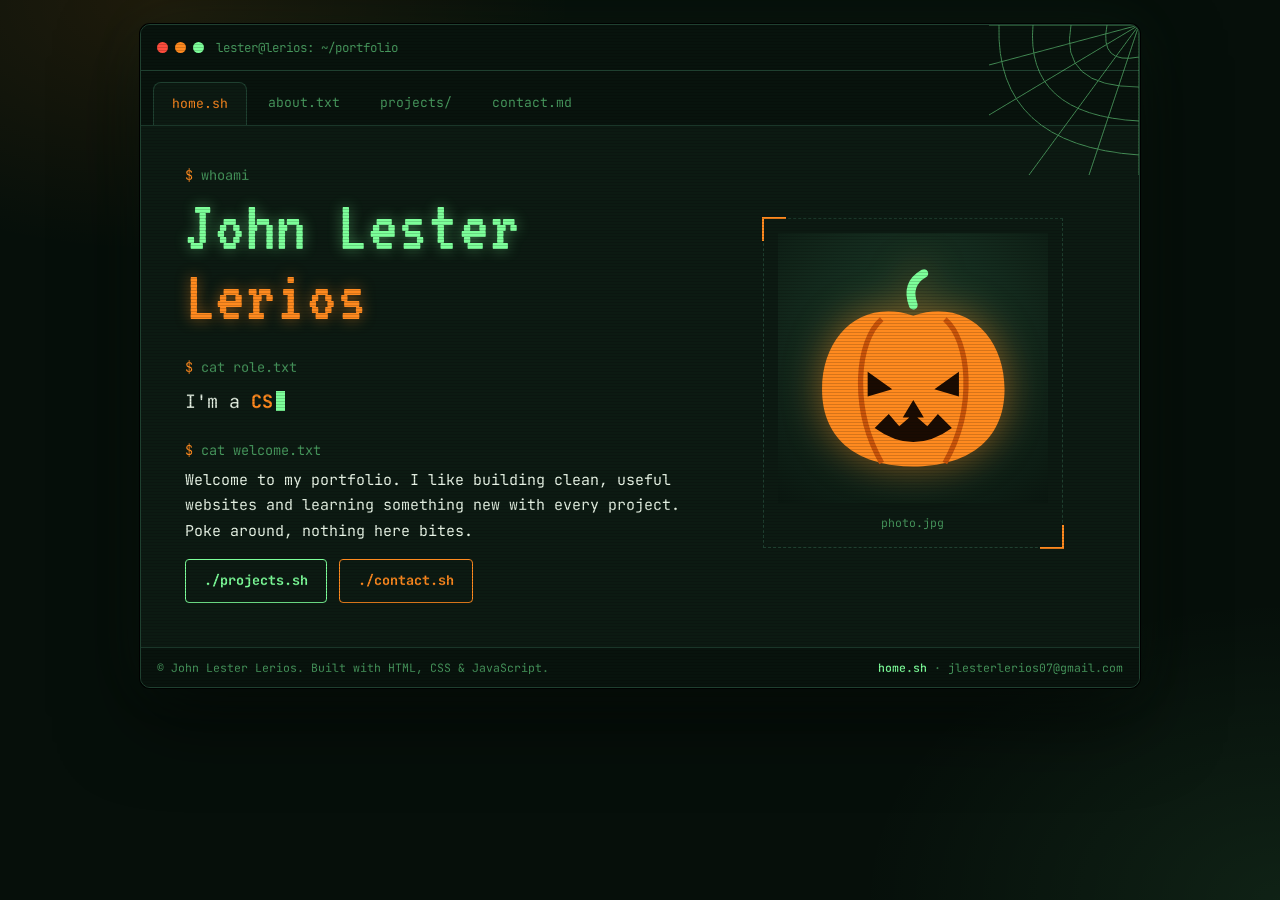
==== lerios-portfolio/index.html @ 5eb32112 "Add files via upload" ====
<!doctype html><html><head><meta charset=utf8><meta name=viewport content="width=device-width,initial-scale=1,viewport-fit=cover"><style>:root{color-scheme:light;box-sizing:border-box;padding-top:env(safe-area-inset-top,0px);padding-bottom:env(safe-area-inset-bottom,0px)}html{scroll-padding-top:env(safe-area-inset-top,0px)}body{margin:0;padding:0;font:14px -apple-system,BlinkMacSystemFont,sans-serif;background:#fff;color:#000}img{max-width:100%}[hidden]:not([hidden=until-found i]){display:none!important}</style></head><body>
<title>Lerios Portfolio</title>
<meta name="claude:viewport-fit-sides" content="cover">
<link rel="preconnect" href="https://fonts.googleapis.com">
<link rel="preconnect" href="https://fonts.gstatic.com" crossorigin>
<link rel="stylesheet" href="https://fonts.googleapis.com/css2?family=JetBrains+Mono:wght@400;500;700&family=VT323&display=swap">
<style>
/* Layout: one big haunted terminal window. Four tabs across the top switch the view (home, about, projects, contact) instead of one long scroll. Single committed dark look. */
:root {
  color-scheme: dark;
  --void: #060f0a;
  --panel: #0c1a12;
  --panel-2: #12261a;
  --line: #1f4030;
  --slime: #7dff9a;
  --moss: #46965c;
  --pumpkin: #ff8a1f;
  --blood: #ff4d3d;
  --bone: #e6f2e4;
  --display: "VT323", "Courier New", monospace;
  --mono: "JetBrains Mono", ui-monospace, Menlo, Consolas, monospace;
}
* { box-sizing: border-box; }
html { scroll-behavior: smooth; }
body {
  margin: 0;
  background: var(--void);
  color: var(--bone);
  font: 15px/1.7 var(--mono);
  padding-block: 24px;
  padding-left: max(16px, env(safe-area-inset-left, 0px));
  padding-right: max(16px, env(safe-area-inset-right, 0px));
  background-image:
    radial-gradient(700px 420px at 12% 0%, rgba(255,138,31,.10), transparent 60%),
    radial-gradient(700px 500px at 100% 100%, rgba(125,255,154,.08), transparent 60%);
  background-attachment: fixed;
  overflow-x: hidden;
}
[hidden] { display: none !important; }
a { color: inherit; }
:focus-visible { outline: 2px solid var(--pumpkin); outline-offset: 3px; }

.win {
  position: relative;
  max-width: 1000px;
  margin: 0 auto;
  background: var(--panel);
  border: 1px solid var(--line);
  border-radius: 10px;
  box-shadow: 0 0 0 1px #000, 0 30px 80px rgba(0,0,0,.6), 0 0 60px rgba(125,255,154,.06);
  overflow: hidden;
}
.win::after { /* scanlines */
  content: ""; position: absolute; inset: 0; pointer-events: none;
  background: repeating-linear-gradient(0deg, rgba(0,0,0,.16) 0 1px, transparent 1px 3px);
  mix-blend-mode: multiply;
}
.web { position: absolute; top: 0; right: 0; width: 150px; height: 150px; opacity: .5; pointer-events: none; }

.bar { display: flex; align-items: center; gap: 12px; padding: 12px 16px; background: #08130d; border-bottom: 1px solid var(--line); }
.dots { display: flex; gap: 7px; }
.dots i { width: 11px; height: 11px; border-radius: 50%; background: var(--blood); }
.dots i:nth-child(2) { background: var(--pumpkin); }
.dots i:nth-child(3) { background: var(--slime); }
.bar span { font-size: .78rem; color: var(--moss); min-width: 0; overflow: hidden; text-overflow: ellipsis; white-space: nowrap; }

.tabs { display: flex; gap: 2px; padding: 10px 12px 0; background: #08130d; border-bottom: 1px solid var(--line); overflow-x: auto; }
.tabs a {
  text-decoration: none; font-size: .82rem; padding: 10px 18px; color: var(--moss);
  border: 1px solid transparent; border-bottom: 0; border-radius: 8px 8px 0 0; white-space: nowrap;
}
.tabs a:hover { color: var(--slime); }
.tabs a[aria-current="page"] { background: var(--panel); color: var(--pumpkin); border-color: var(--line); position: relative; top: 1px; }

.view { padding: 38px clamp(18px, 4vw, 44px) 44px; min-height: 440px; }
.ps { color: var(--moss); margin: 0 0 6px; font-size: .85rem; }
.ps::before { content: "$ "; color: var(--pumpkin); }
h1, h2 { font: 400 clamp(2.6rem, 8vw, 4.6rem)/.95 var(--display); margin: 0 0 24px; letter-spacing: .02em; color: var(--slime); text-shadow: 0 0 14px rgba(125,255,154,.45); text-wrap: balance; }
h2 { font-size: clamp(2.2rem, 6vw, 3.2rem); margin-bottom: 20px; }
h1 em, h2 em { font-style: normal; color: var(--pumpkin); text-shadow: 0 0 14px rgba(255,138,31,.5); animation: candle 5s infinite; }
p { margin: 0 0 1em; max-width: 64ch; }
.role { font-size: 1.15rem; margin-bottom: 22px; }
.role b { color: var(--pumpkin); font-weight: 700; }
.caret { display: inline-block; width: 9px; height: 1.1em; background: var(--slime); vertical-align: -0.2em; margin-left: 3px; animation: blink 1s steps(2) infinite; }

.home-grid { display: grid; grid-template-columns: minmax(0, 1.4fr) minmax(0, 1fr); gap: 36px; align-items: center; }
.cmds { display: flex; flex-wrap: wrap; gap: 12px; margin-top: 8px; }
.cmd {
  font: 700 .84rem/1 var(--mono); text-decoration: none; padding: 14px 18px; background: transparent; cursor: pointer;
  color: var(--slime); border: 1px solid var(--slime); border-radius: 4px; transition: background .15s, color .15s;
}
.cmd:hover { background: var(--slime); color: var(--void); }
.cmd.hot { color: var(--pumpkin); border-color: var(--pumpkin); }
.cmd.hot:hover { background: var(--pumpkin); color: var(--void); }

.frame { position: relative; padding: 14px; border: 1px dashed var(--line); max-width: 300px; justify-self: center; width: 100%; }
.frame::before, .frame::after { content: ""; position: absolute; width: 22px; height: 22px; border: 2px solid var(--pumpkin); }
.frame::before { top: -2px; left: -2px; border-right: 0; border-bottom: 0; }
.frame::after { bottom: -2px; right: -2px; border-left: 0; border-top: 0; }
.photo { aspect-ratio: 1; background: radial-gradient(circle at 50% 38%, #1d3d2a, #0a1710); display: grid; place-items: center; }
.photo svg { width: 78%; height: auto; filter: drop-shadow(0 0 18px rgba(255,138,31,.5)); animation: candle 6s infinite; }
.frame small { display: block; margin-top: 10px; text-align: center; color: var(--moss); font-size: .72rem; }

/* about */
.cols { display: grid; grid-template-columns: minmax(0, 1.2fr) minmax(0, 1fr); gap: 36px; align-items: start; }
.ls { width: 100%; border-collapse: collapse; margin-top: 8px; font-size: .9rem; }
.ls td { padding: 8px 0; border-bottom: 1px dashed var(--line); }
.ls td:first-child { color: var(--moss); }
.ls td:last-child { text-align: right; color: var(--pumpkin); font-weight: 700; font-variant-numeric: tabular-nums; }
.skill { margin-bottom: 18px; }
.skill .top { display: flex; justify-content: space-between; font-size: .82rem; margin-bottom: 6px; }
.skill .top span:last-child { color: var(--pumpkin); font-variant-numeric: tabular-nums; }
.track { position: relative; height: 16px; background: #08130d; border: 1px solid var(--line); }
.track i { position: absolute; inset: 0 auto 0 0; width: var(--w); background: linear-gradient(90deg, var(--moss), var(--slime)); animation: fill 1.2s ease-out both; }
.track::after { content: ""; position: absolute; inset: 0; background: repeating-linear-gradient(90deg, transparent 0 9px, #08130d 9px 12px); }
.note { color: var(--moss); font-size: .8rem; }

/* projects */
.chips { display: flex; flex-wrap: wrap; gap: 8px; margin: 14px 0 22px; }
.chip { font: 500 .8rem/1 var(--mono); padding: 10px 14px; background: transparent; color: var(--moss); border: 1px solid var(--line); cursor: pointer; border-radius: 4px; }
.chip[aria-pressed="true"] { color: var(--void); background: var(--pumpkin); border-color: var(--pumpkin); }
.list { display: grid; grid-template-columns: repeat(2, minmax(0, 1fr)); gap: 18px; }
.proj { border: 1px solid var(--line); background: var(--panel-2); padding: 22px; display: flex; flex-direction: column; gap: 10px; min-width: 0; transition: border-color .2s, box-shadow .2s; }
.proj:hover { border-color: var(--pumpkin); box-shadow: 0 0 24px rgba(255,138,31,.12); }
.path { font-size: .74rem; color: var(--moss); overflow-wrap: anywhere; }
.proj h3 { font: 400 2rem/1 var(--display); margin: 0; color: var(--bone); }
.st { font-size: .68rem; letter-spacing: .14em; text-transform: uppercase; color: var(--pumpkin); }
.st.soon { color: var(--moss); }
.proj p { margin: 0; font-size: .9rem; color: #c5d9c4; }
.tg { display: flex; flex-wrap: wrap; gap: 6px; margin-top: auto; padding-top: 4px; }
.tg span { font-size: .72rem; padding: 4px 8px; border: 1px solid var(--line); color: var(--slime); }
.proj .cmd { align-self: flex-start; padding: 11px 14px; font-size: .76rem; }
.proj.soon { border-style: dashed; background: transparent; }
.proj.soon:hover { border-color: var(--line); box-shadow: none; }

/* contact */
.mailbox { border: 1px solid var(--line); background: var(--panel-2); padding: 26px; max-width: 620px; }
.addr { display: block; font: 700 clamp(1rem, 3.8vw, 1.35rem)/1.3 var(--mono); color: var(--pumpkin); overflow-wrap: anywhere; margin: 6px 0 20px; user-select: all; }

.status { display: flex; justify-content: space-between; flex-wrap: wrap; gap: 6px 16px; padding: 10px 16px; background: #08130d; border-top: 1px solid var(--line); font-size: .72rem; color: var(--moss); }
.status b { color: var(--slime); font-weight: 500; }

.veil { position: fixed; inset: 0; z-index: 20; display: grid; place-items: center; background: rgba(2,8,5,.82);
  padding: max(16px, env(safe-area-inset-top, 0px)) max(16px, env(safe-area-inset-right, 0px)) max(16px, env(safe-area-inset-bottom, 0px)) max(16px, env(safe-area-inset-left, 0px)); }
.dlg { background: var(--panel); border: 1px solid var(--pumpkin); padding: 26px; max-width: 480px; width: 100%; max-height: 100%; overflow: auto; }
.dlg h3 { font: 400 2.2rem/1 var(--display); margin: 0 0 12px; color: var(--slime); }
.toast { position: fixed; left: 50%; transform: translateX(-50%); bottom: calc(20px + env(safe-area-inset-bottom, 0px)); z-index: 30;
  background: var(--pumpkin); color: var(--void); font: 700 .8rem/1 var(--mono); padding: 12px 16px; }

@keyframes blink { 50% { opacity: 0; } }
@keyframes candle { 0%, 100% { opacity: 1; } 42% { opacity: 1; } 44% { opacity: .78; } 47% { opacity: 1; } 70% { opacity: .9; } }
@keyframes fill { from { width: 0; } }

@media (max-width: 760px) {
  .home-grid, .cols { grid-template-columns: minmax(0, 1fr); }
  .list { grid-template-columns: minmax(0, 1fr); }
  .view { min-height: 0; padding-top: 28px; }
  .frame { max-width: 240px; }
  .web { width: 100px; height: 100px; }
}
@media (prefers-reduced-motion: reduce) {
  html { scroll-behavior: auto; }
  *, *::before, *::after { animation: none !important; transition: none !important; }
}
</style>

<div class="win">
  <svg class="web" viewBox="0 0 150 150" aria-hidden="true" fill="none" stroke="#7dff9a" stroke-width="1">
    <path d="M150 0L0 0M150 0L150 150M150 0L40 150M150 0L0 90M150 0L100 150M150 0L0 40"/>
    <path d="M118 0Q110 40 150 32M82 0Q70 62 150 62M44 0Q36 90 150 96M10 0Q6 120 150 130"/>
  </svg>

  <header class="bar">
    <div class="dots" aria-hidden="true"><i></i><i></i><i></i></div>
    <span>lester@lerios: ~/portfolio</span>
  </header>

  <nav class="tabs" aria-label="Sections">
    <a href="#home" data-tab="home">home.sh</a>
    <a href="#about" data-tab="about">about.txt</a>
    <a href="#projects" data-tab="projects">projects/</a>
    <a href="#contact" data-tab="contact">contact.md</a>
  </nav>

  <!-- HOME -->
  <section class="view" id="v-home">
    <div class="home-grid">
      <div>
        <p class="ps">whoami</p>
        <h1>John Lester <em>Lerios</em></h1>
        <p class="ps">cat role.txt</p>
        <p class="role">I'm a <b id="typed">web developer</b><span class="caret" aria-hidden="true"></span></p>
        <p class="ps">cat welcome.txt</p>
        <p>Welcome to my portfolio. I like building clean, useful websites and learning something new with every project. Poke around, nothing here bites.</p>
        <div class="cmds">
          <a class="cmd" href="#projects">./projects.sh</a>
          <a class="cmd hot" href="#contact">./contact.sh</a>
        </div>
      </div>
      <!-- To use a real photo, replace this <svg> with: <img src="your-photo.jpg" alt="Portrait of John Lester Lerios"> -->
      <div class="frame">
        <div class="photo" role="img" aria-label="Illustration of a glowing jack-o'-lantern">
          <svg viewBox="0 0 120 120" xmlns="http://www.w3.org/2000/svg">
            <path d="M60 24c-3-8-1-14 6-18" stroke="#7dff9a" stroke-width="5" fill="none" stroke-linecap="round"/>
            <path d="M60 30C30 20 8 42 8 72s22 44 52 44 52-14 52-44S90 20 60 30z" fill="#ff8a1f"/>
            <path d="M42 32c-14 12-18 50 0 82M78 32c14 12 18 50 0 82" stroke="#c9540a" stroke-width="3" fill="none"/>
            <path d="M34 62l14 10-14 4zM86 62l-14 10 14 4zM60 78l-6 10h12zM38 94q22 16 44 0l-8-8-6 7-8-7-8 7-6-7z" fill="#1a0b02"/>
          </svg>
        </div>
        <small>photo.jpg</small>
      </div>
    </div>
  </section>

  <!-- ABOUT -->
  <section class="view" id="v-about" hidden>
    <p class="ps">cat about.txt</p>
    <h2>Who <em>haunts</em> this site?</h2>
    <div class="cols">
      <div>
        <p>Hi, I'm John Lester, but most people call me Lester. I build small websites with HTML, CSS and JavaScript, and I like turning what I learn into projects I can actually show people.</p>
        <p>I make plenty of mistakes, fix them, and get a little better each time. This page is where I keep the work I'm proud of.</p>
        <p class="ps">ls -l stats/</p>
        <table class="ls" aria-label="Quick stats">
          <tr><td>projects</td><td data-n="2">2</td></tr>
          <tr><td>languages</td><td data-n="3">3</td></tr>
          <tr><td>dedication</td><td>&infin;</td></tr>
        </table>
      </div>
      <div>
        <p class="ps">./skills --level</p>
        <div class="skill"><div class="top"><span>HTML</span><span>80%</span></div><div class="track"><i style="--w:80%"></i></div></div>
        <div class="skill"><div class="top"><span>CSS</span><span>70%</span></div><div class="track"><i style="--w:70%"></i></div></div>
        <div class="skill"><div class="top"><span>JavaScript</span><span>60%</span></div><div class="track"><i style="--w:60%"></i></div></div>
        <p class="note">Still leveling up. These bars will grow.</p>
      </div>
    </div>
  </section>

  <!-- PROJECTS -->
  <section class="view" id="v-projects" hidden>
    <p class="ps">ls ./projects</p>
    <h2>My <em>creations</em></h2>
    <div class="chips" role="group" aria-label="Filter projects">
      <button class="chip" type="button" data-f="all" aria-pressed="true">--all</button>
      <button class="chip" type="button" data-f="done" aria-pressed="false">--done</button>
      <button class="chip" type="button" data-f="soon" aria-pressed="false">--soon</button>
    </div>
    <div class="list">
      <article class="proj" data-s="done">
        <span class="path">projects/jquery/</span>
        <span class="st">Completed</span>
        <h3>JQuery</h3>
        <p>A student profile page that reacts to clicks. Buttons change the title and hide or show the profile with jQuery effects, a dropdown prints the chosen course, and the table can highlight odd or even rows.</p>
        <div class="tg"><span>HTML</span><span>CSS</span><span>jQuery</span></div>
        <div class="cmds">
          <a class="cmd hot" href="interactive-profile/index.html" target="_blank" rel="noopener">Open Project</a>
          <button class="cmd" type="button" data-d="0">./details</button>
        </div>
      </article>
      <article class="proj" data-s="done">
        <span class="path">projects/student-profile/</span>
        <span class="st">Completed</span>
        <h3>Interactive Profile</h3>
        <p>A student profile page with a course dropdown and a student list table. Buttons change the title and hide or show the profile with jQuery effects, and a double click shows a different message.</p>
        <div class="tg"><span>HTML</span><span>CSS</span><span>jQuery</span></div>
        <div class="cmds">
          <a class="cmd hot" href="student-profile/index.html" target="_blank" rel="noopener">Open Project</a>
          <button class="cmd" type="button" data-d="1">./details</button>
        </div>
      </article>
      <article class="proj soon" data-s="soon">
        <span class="path">projects/next-project/</span>
        <span class="st soon">Coming soon</span>
        <h3>Next Project Title</h3>
        <p>Still rising from the grave. Replace this text with a short description of your next project.</p>
        <div class="tg"><span>Tag</span><span>Tag</span></div>
      </article>
    </div>
  </section>

  <!-- CONTACT -->
  <section class="view" id="v-contact" hidden>
    <p class="ps">mail --to lester</p>
    <h2>Send a <em>raven</em></h2>
    <div class="mailbox">
      <p>Have a question or want to say hi? Send me an email.</p>
      <span class="addr" id="mail">jlesterlerios07@gmail.com</span>
      <div class="cmds">
        <a class="cmd hot" href="mailto:jlesterlerios07@gmail.com">Send Email</a>
        <button class="cmd" type="button" id="copy">Copy Email</button>
      </div>
    </div>
  </section>

  <footer class="status">
    <span>&copy; John Lester Lerios. Built with HTML, CSS &amp; JavaScript.</span>
    <span><b id="where">home.sh</b> &middot; jlesterlerios07@gmail.com</span>
  </footer>
</div>

<div class="veil" id="veil" hidden>
  <div class="dlg" role="dialog" aria-modal="true" aria-labelledby="dt">
    <h3 id="dt"></h3>
    <p id="dd"></p>
    <div class="tg" id="dtags"></div>
    <div class="cmds" style="margin-top:16px"><button class="cmd hot" type="button" id="close">Close</button></div>
  </div>
</div>
<div class="toast" id="toast" hidden>Email copied!</div>

<script>
(function () {
  var $ = function (s, r) { return (r || document).querySelector(s); };
  var $$ = function (s, r) { return Array.prototype.slice.call((r || document).querySelectorAll(s)); };
  var reduce = window.matchMedia && window.matchMedia("(prefers-reduced-motion: reduce)").matches;

  /* tab routing on the hash */
  var views = ["home", "about", "projects", "contact"];
  var names = { home: "home.sh", about: "about.txt", projects: "projects/", contact: "contact.md" };
  function route() {
    var h = (location.hash || "").slice(1);
    if (views.indexOf(h) < 0) h = "home";
    views.forEach(function (v) { $("#v-" + v).hidden = v !== h; });
    $$(".tabs a").forEach(function (a) {
      if (a.getAttribute("data-tab") === h) a.setAttribute("aria-current", "page"); else a.removeAttribute("aria-current");
    });
    $("#where").textContent = names[h];
  }
  window.addEventListener("hashchange", function () { route(); window.scrollTo(0, 0); });
  route();

  /* typed role */
  var roles = ["web developer", "CSS sorcerer", "bug exorcist", "pumpkin-carving coder"];
  var el = $("#typed");
  if (!reduce) {
    var ri = 0, ci = roles[0].length, del = true;
    (function tick() {
      el.textContent = roles[ri].slice(0, ci);
      var wait = del ? 45 : 90;
      if (del) { ci--; if (ci < 0) { del = false; ri = (ri + 1) % roles.length; ci = 0; wait = 300; } }
      else { ci++; if (ci > roles[ri].length) { del = true; ci = roles[ri].length; wait = 1600; } }
      setTimeout(tick, wait);
    })();
  }

  /* project filter */
  $$(".chip").forEach(function (c) {
    c.addEventListener("click", function () {
      var f = c.getAttribute("data-f");
      $$(".chip").forEach(function (x) { x.setAttribute("aria-pressed", x === c ? "true" : "false"); });
      $$(".proj").forEach(function (p) { p.hidden = !(f === "all" || p.getAttribute("data-s") === f); });
    });
  });

  /* project details */
  var info = [
    { t: "JQuery", d: "Built to practice jQuery. Buttons change the title, hide and show the profile box, a course dropdown prints your choice, and two buttons color the odd or even rows of the table.", g: ["HTML", "CSS", "jQuery"] },
    { t: "Interactive Profile", d: "Built to practice jQuery events and effects. Buttons change the title, hide and show the profile box, and a double click on the title button shows a different message.", g: ["HTML", "CSS", "jQuery"] }
  ];
  var veil = $("#veil"), lastBtn = null;
  $$("[data-d]").forEach(function (b) {
    b.addEventListener("click", function () {
      var i = +b.getAttribute("data-d");
      $("#dt").textContent = info[i].t;
      $("#dd").textContent = info[i].d;
      $("#dtags").innerHTML = info[i].g.map(function (x) { return "<span>" + x + "</span>"; }).join("");
      veil.hidden = false; lastBtn = b; $("#close").focus();
    });
  });
  function closeDlg() { veil.hidden = true; if (lastBtn) lastBtn.focus(); }
  $("#close").addEventListener("click", closeDlg);
  veil.addEventListener("click", function (e) { if (e.target === veil) closeDlg(); });
  document.addEventListener("keydown", function (e) { if (e.key === "Escape" && !veil.hidden) closeDlg(); });

  /* copy email */
  var toast = $("#toast"), tt;
  function showToast(msg) { toast.textContent = msg; toast.hidden = false; clearTimeout(tt); tt = setTimeout(function () { toast.hidden = true; }, 1800); }
  function selectMail() { var r = document.createRange(); r.selectNodeContents($("#mail")); var s = window.getSelection(); s.removeAllRanges(); s.addRange(r); }
  $("#copy").addEventListener("click", function () {
    var txt = $("#mail").textContent;
    if (navigator.clipboard && navigator.clipboard.writeText) {
      navigator.clipboard.writeText(txt).then(function () { showToast("Email copied!"); }, function () { selectMail(); showToast("Press Ctrl+C to copy"); });
    } else { selectMail(); showToast("Press Ctrl+C to copy"); }
  });
})();
</script>

</body></html>
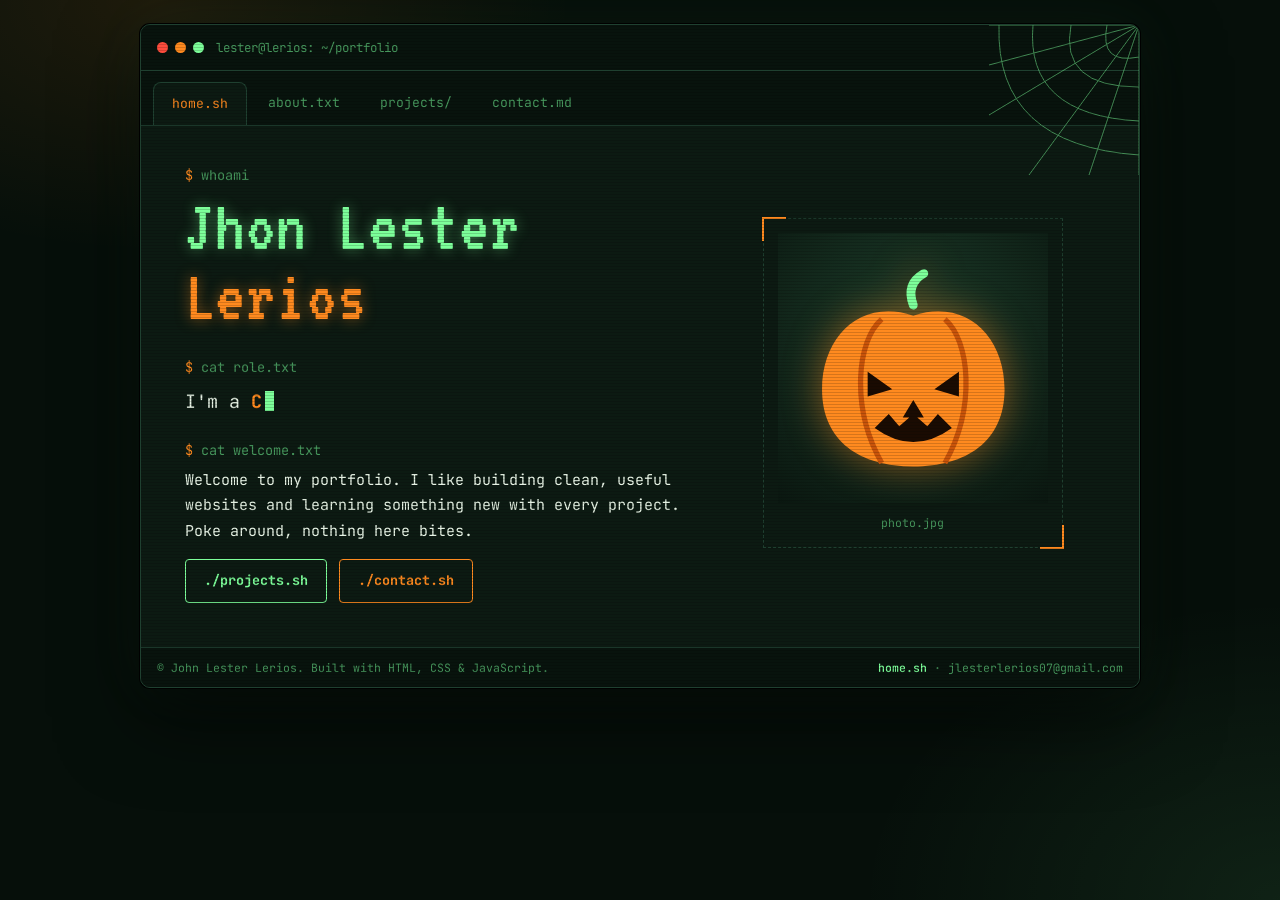
==== commit b149b43e: "Update index.html" ====
--- a/lerios-portfolio/index.html
+++ b/lerios-portfolio/index.html
@@ -187,7 +187,7 @@
     <div class="home-grid">
       <div>
         <p class="ps">whoami</p>
-        <h1>John Lester <em>Lerios</em></h1>
+        <h1>Jhon Lester <em>Lerios</em></h1>
         <p class="ps">cat role.txt</p>
         <p class="role">I'm a <b id="typed">web developer</b><span class="caret" aria-hidden="true"></span></p>
         <p class="ps">cat welcome.txt</p>
@@ -386,4 +386,4 @@
 })();
 </script>
 
-</body></html>+</body></html>
